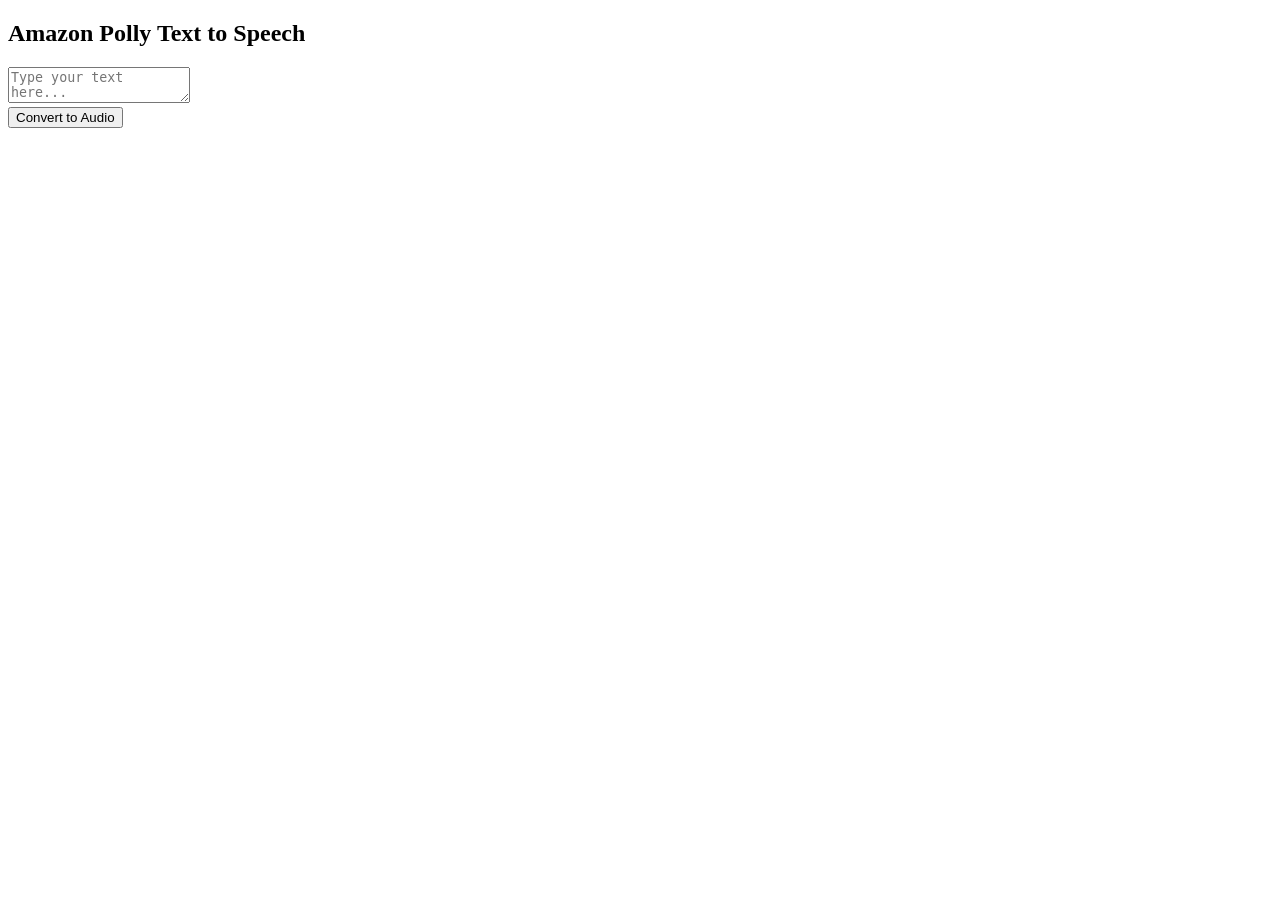
==== Text-To-Speech-Converter/index.html @ 54bc0f45 "Create index.html" ====
<!DOCTYPE html>
<html lang="en">
<head>
  <meta charset="UTF-8" />
  <meta name="viewport" content="width=device-width, initial-scale=1.0"/>
  <title>Text to Speech with Amazon Polly</title>
  <link href="https://fonts.googleapis.com/css2?family=Inter:wght@400;600&display=swap" rel="stylesheet">
  <link rel="stylesheet" href="styles.css">
</head>
<body>
  <div class="container">
    <h2>Amazon Polly Text to Speech</h2>
    <textarea id="textInput" placeholder="Type your text here..."></textarea><br>
    <button onclick="convertText()">Convert to Audio</button>

    <div id="audioSection" style="display: none;">
      <h3>Audio Output</h3>
      <audio id="audioPlayer" controls></audio>
    </div>
  </div>

  <script src="script.js"></script>
</body>
</html>
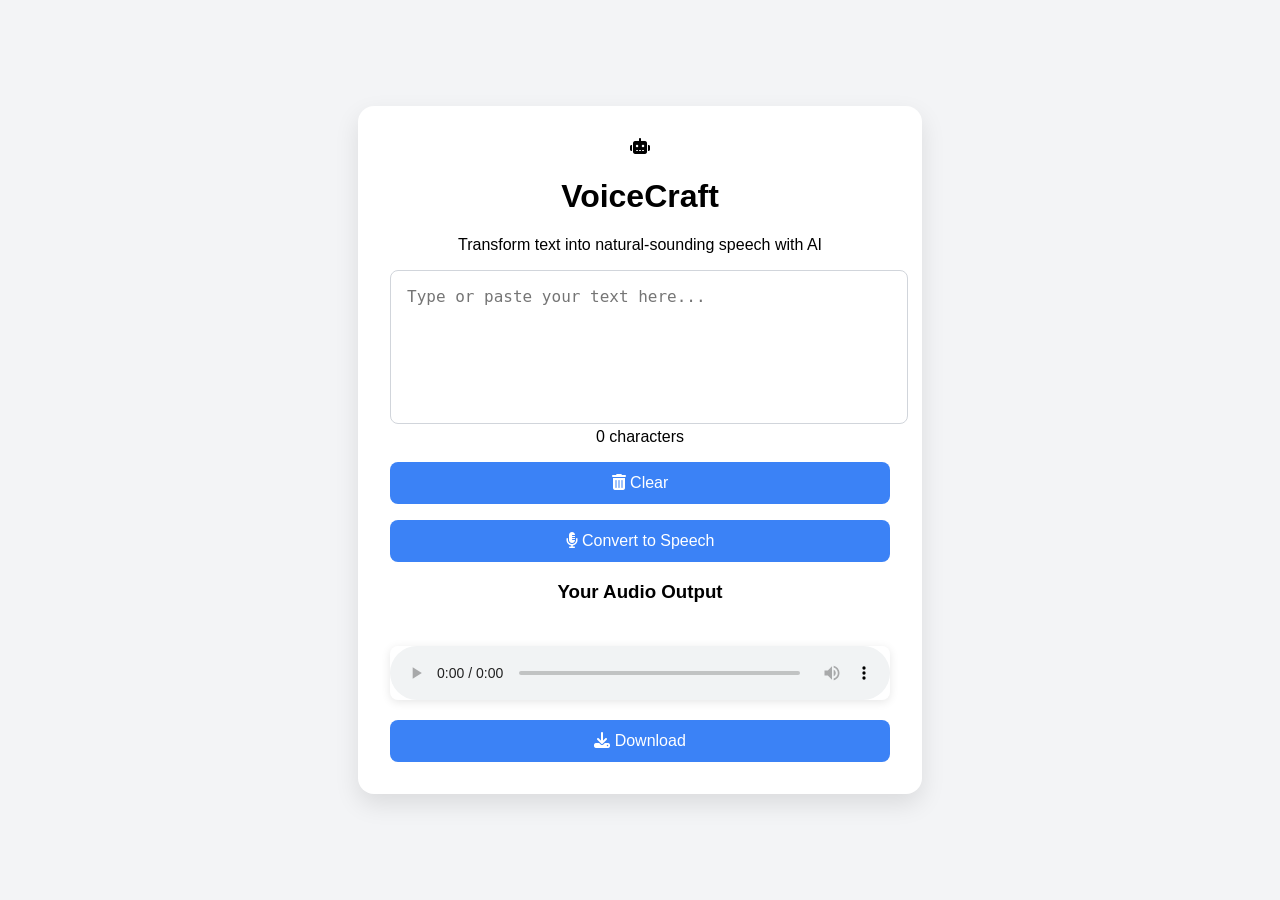
==== commit 8acbe1ec: "Update index.html" ====
--- a/Text-To-Speech-Converter/index.html
+++ b/Text-To-Speech-Converter/index.html
@@ -1,21 +1,58 @@
 <!DOCTYPE html>
 <html lang="en">
 <head>
-  <meta charset="UTF-8" />
-  <meta name="viewport" content="width=device-width, initial-scale=1.0"/>
-  <title>Text to Speech with Amazon Polly</title>
-  <link href="https://fonts.googleapis.com/css2?family=Inter:wght@400;600&display=swap" rel="stylesheet">
+  <meta charset="UTF-8">
+  <meta name="viewport" content="width=device-width, initial-scale=1.0">
+  <title>VoiceCraft | AI Text-to-Speech</title>
+  <link href="https://fonts.googleapis.com/css2?family=Poppins:wght@300;400;500;600;700&display=swap" rel="stylesheet">
+  <link rel="stylesheet" href="https://cdnjs.cloudflare.com/ajax/libs/font-awesome/6.4.0/css/all.min.css">
   <link rel="stylesheet" href="styles.css">
 </head>
 <body>
+  <div class="particles" id="particles"></div>
+  
   <div class="container">
-    <h2>Amazon Polly Text to Speech</h2>
-    <textarea id="textInput" placeholder="Type your text here..."></textarea><br>
-    <button onclick="convertText()">Convert to Audio</button>
+    <header class="dashboard-header">
+      <div class="logo">
+        <i class="fas fa-robot"></i>
+        <h1>VoiceCraft</h1>
+      </div>
+      <p class="subtitle">Transform text into natural-sounding speech with AI</p>
+    </header>
 
-    <div id="audioSection" style="display: none;">
-      <h3>Audio Output</h3>
-      <audio id="audioPlayer" controls></audio>
+    <div class="input-section">
+      <div class="text-input-container">
+        <textarea id="textInput" placeholder="Type or paste your text here..."></textarea>
+        <div class="input-footer">
+          <span id="charCount">0 characters</span>
+          <button class="voice-btn" id="clearBtn">
+            <i class="fas fa-trash-alt"></i> Clear
+          </button>
+        </div>
+      </div>
+
+      <div class="controls">
+        <button class="convert-btn" id="convertBtn">
+          <i class="fas fa-microphone-alt"></i> Convert to Speech
+        </button>
+      </div>
+    </div>
+
+    <div class="output-section" id="audioSection">
+      <div class="waveform-container" id="waveform">
+        <div class="wave"></div>
+        <div class="wave"></div>
+        <div class="wave"></div>
+      </div>
+      <div class="audio-player">
+        <h3>Your Audio Output</h3>
+        <audio id="audioPlayer" controls></audio>
+        <div class="player-controls">
+          <button class="download-btn" id="downloadBtn">
+            <i class="fas fa-download"></i> Download
+          </button>
+        </div>
+      </div>
     </div>
   </div>
 
--- a/Text-To-Speech-Converter/styles.css
+++ b/Text-To-Speech-Converter/styles.css
@@ -0,0 +1,76 @@
+body {
+  font-family: 'Inter', sans-serif;
+  background: #f3f4f6;
+  margin: 0;
+  padding: 0;
+  display: flex;
+  justify-content: center;
+  align-items: center;
+  height: 100vh;
+}
+
+.container {
+  background: white;
+  padding: 2rem;
+  border-radius: 1rem;
+  box-shadow: 0 10px 25px rgba(0,0,0,0.1);
+  width: 90%;
+  max-width: 500px;
+  text-align: center;
+}
+
+h2 {
+  margin-bottom: 1rem;
+  color: #111827;
+}
+
+textarea {
+  width: 100%;
+  height: 120px;
+  padding: 1rem;
+  padding-right: 0rem;
+  border-radius: 0.5rem;
+  border: 1px solid #d1d5db;
+  font-size: 1rem;
+  resize: none;
+}
+
+button {
+  margin-top: 1rem;
+  background-color: #3b82f6;
+  color: white;
+  padding: 0.75rem 1.5rem;
+  border: none;
+  border-radius: 0.5rem;
+  font-size: 1rem;
+  cursor: pointer;
+  transition: background-color 0.3s ease, transform 0.2s ease;
+  width: 100%;
+}
+
+button:hover {
+  background-color: #2563eb;
+  transform: scale(1.02);
+}
+
+audio {
+  margin-top: 1.5rem;
+  width: 100%;
+  border-radius: 0.5rem;
+  box-shadow: 0 2px 10px rgba(0, 0, 0, 0.1);
+}
+
+@media (max-width: 480px) {
+  .container {
+    padding: 1rem;
+  }
+
+  textarea {
+    height: 100px;
+  }
+
+  button {
+    font-size: 0.95rem;
+    padding: 0.6rem 1rem;
+  }
+}
